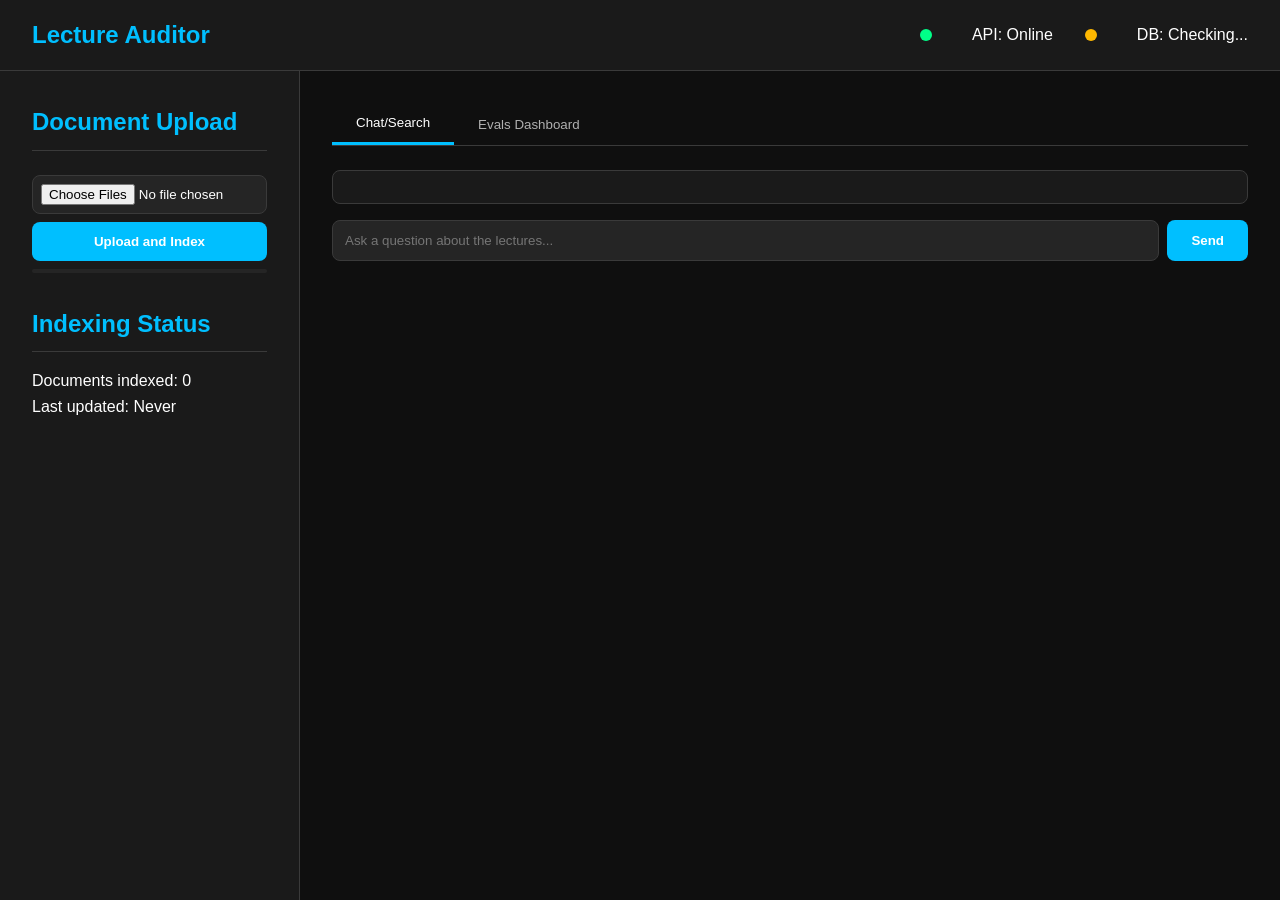
==== static/index.html @ d3f58f91 "Phase 1: Fix structure and imports, rename src to lecture_auditor, update imports, fix test patching" ====
<!DOCTYPE html>
<html lang="en">
<head>
    <meta charset="UTF-8">
    <meta name="viewport" content="width=device-width, initial-scale=1.0">
    <title>Lecture Auditor</title>
    <link rel="stylesheet" href="styles.css">
</head>
<body>
    <div class="container">
        <header>
            <h1>Lecture Auditor</h1>
            <div class="status-indicators">
                <span class="status dot" id="api-status"></span>
                <span class="status-text" id="api-status-text">API: Checking...</span>
                <span class="status dot" id="db-status"></span>
                <span class="status-text" id="db-status-text">DB: Checking...</span>
            </div>
        </header>

        <div class="main-content">
            <aside class="sidebar">
                <section class="upload-section">
                    <h2>Document Upload</h2>
                    <input type="file" id="pdf-upload" accept=".pdf" multiple>
                    <button id="upload-btn">Upload and Index</button>
                    <div id="upload-progress" class="progress"></div>
                </section>

                <section class="indexing-status">
                    <h2>Indexing Status</h2>
                    <div id="indexing-info">
                        <p>Documents indexed: <span id="doc-count">0</span></p>
                        <p>Last updated: <span id="last-updated">Never</span></p>
                    </div>
                </section>
            </aside>

            <section class="main-panel">
                <div class="tabs">
                    <button class="tab-btn active" data-tab="chat">Chat/Search</button>
                    <button class="tab-btn" data-tab="evals">Evals Dashboard</button>
                </div>

                <div class="tab-content" id="chat-tab">
                    <div class="chat-messages" id="chat-messages">
                        <!-- Messages will be appended here -->
                    </div>
                    <div class="chat-input">
                        <input type="text" id="chat-input" placeholder="Ask a question about the lectures...">
                        <button id="chat-send">Send</button>
                    </div>
                </div>

                <div class="tab-content" id="evals-tab" style="display: none;">
                    <h2>Evaluation Metrics Dashboard</h2>
                    <div id="evals-content">
                        <!-- Evals metrics will be loaded here -->
                        <p>Loading evaluation metrics...</p>
                    </div>
                </div>
            </section>
        </div>
    </div>

    <script src="app.js"></script>
</body>
</html>
---- static/styles.css ----
:root {
    --bg-primary: #0f0f0f;
    --bg-secondary: #1a1a1a;
    --bg-tertiary: #252525;
    --text-primary: #ffffff;
    --text-secondary: #b0b0b0;
    --accent: #00bfff;
    --accent-hover: #009acd;
    --border: #3a3a3a;
    --success: #00ff88;
    --warning: #ffb800;
    --error: #ff5555;
    --radius: 8px;
    --transition: 0.3s ease;
}

* {
    margin: 0;
    padding: 0;
    box-sizing: border-box;
}

body {
    font-family: 'Segoe UI', Tahoma, Geneva, Verdana, sans-serif;
    background-color: var(--bg-primary);
    color: var(--text-primary);
    line-height: 1.6;
}

.container {
    display: flex;
    flex-direction: column;
    height: 100vh;
}

header {
    background-color: var(--bg-secondary);
    padding: 1rem 2rem;
    display: flex;
    justify-content: space-between;
    align-items: center;
    border-bottom: 1px solid var(--border);
}

header h1 {
    font-size: 1.5rem;
    color: var(--accent);
}

.status-indicators {
    display: flex;
    gap: 2rem;
    align-items: center;
}

.status {
    width: 12px;
    height: 12px;
    border-radius: 50%;
    display: inline-block;
    margin-right: 0.5rem;
}

.status.dot.checking {
    background-color: var(--warning);
    animation: pulse 2s infinite;
}

.status.dot.online {
    background-color: var(--success);
}

.status.dot.offline {
    background-color: var(--error);
}

@keyframes pulse {
    0% { opacity: 0.6; }
    50% { opacity: 1; }
    100% { opacity: 0.6; }
}

.main-content {
    display: flex;
    flex: 1;
    overflow: hidden;
}

.sidebar {
    width: 300px;
    background-color: var(--bg-secondary);
    border-right: 1px solid var(--border);
    padding: 2rem;
    overflow-y: auto;
}

.sidebar h2 {
    color: var(--accent);
    margin-bottom: 1rem;
    padding-bottom: 0.5rem;
    border-bottom: 1px solid var(--border);
}

.upload-section, .indexing-status {
    margin-bottom: 2rem;
}

#pdf-upload {
    width: 100%;
    padding: 0.5rem;
    margin: 0.5rem 0;
    background-color: var(--bg-tertiary);
    border: 1px solid var(--border);
    border-radius: var(--radius);
    color: var(--text-primary);
}

#upload-btn {
    width: 100%;
    padding: 0.75rem;
    background-color: var(--accent);
    border: none;
    border-radius: var(--radius);
    color: var(--text-primary);
    font-weight: bold;
    cursor: pointer;
    transition: var(--transition);
}

#upload-btn:hover {
    background-color: var(--accent-hover);
}

.progress {
    height: 4px;
    background-color: var(--bg-tertiary);
    border-radius: 2px;
    overflow: hidden;
    margin-top: 0.5rem;
}

.progress div {
    height: 100%;
    background-color: var(--accent);
    width: 0%;
    transition: width 0.3s ease;
}

.main-panel {
    flex: 1;
    display: flex;
    flex-direction: column;
    padding: 2rem;
    overflow-y: auto;
}

.tabs {
    display: flex;
    margin-bottom: 1.5rem;
    border-bottom: 1px solid var(--border);
}

.tab-btn {
    padding: 0.75rem 1.5rem;
    background-color: transparent;
    border: none;
    color: var(--text-secondary);
    cursor: pointer;
    position: relative;
    transition: var(--transition);
}

.tab-btn.active {
    color: var(--text-primary);
    border-bottom: 3px solid var(--accent);
}

.tab-btn:hover:not(.active) {
    color: var(--text-primary);
}

.tab-content {
    flex: 1;
}

.chat-messages {
    flex: 1;
    overflow-y: auto;
    padding: 1rem 0;
    margin-bottom: 1rem;
    border: 1px solid var(--border);
    border-radius: var(--radius);
    background-color: var(--bg-secondary);
}

.message {
    margin-bottom: 1rem;
    max-width: 80%;
}

.message.user {
    align-self: flex-end;
    background-color: var(--accent);
    color: var(--text-primary);
    padding: 0.75rem 1rem;
    border-radius: var(--radius) var(--radius) 0 var(--radius);
}

.message.bot {
    align-self: flex-start;
    background-color: var(--bg-tertiary);
    color: var(--text-primary);
    padding: 0.75rem 1rem;
    border-radius: var(--radius) var(--radius) var(--radius) 0;
}

.message .citation {
    font-size: 0.85rem;
    opacity: 0.8;
    margin-top: 0.5rem;
}

.chat-input {
    display: flex;
    gap: 0.5rem;
}

#chat-input {
    flex: 1;
    padding: 0.75rem;
    background-color: var(--bg-tertiary);
    border: 1px solid var(--border);
    border-radius: var(--radius);
    color: var(--text-primary);
}

#chat-input:focus {
    outline: none;
    border-color: var(--accent);
}

#chat-send {
    padding: 0 1.5rem;
    background-color: var(--accent);
    border: none;
    border-radius: var(--radius);
    color: var(--text-primary);
    font-weight: bold;
    cursor: pointer;
    transition: var(--transition);
}

#chat-send:hover {
    background-color: var(--accent-hover);
}

/* Evals Dashboard Styles */
#evals-content {
    padding: 1rem;
}

.metrics-grid {
    display: grid;
    grid-template-columns: repeat(auto-fit, minmax(250px, 1fr));
    gap: 1.5rem;
    margin-top: 1.5rem;
}

.metric-card {
    background-color: var(--bg-secondary);
    border: 1px solid var(--border);
    border-radius: var(--radius);
    padding: 1.5rem;
}

.metric-card h3 {
    color: var(--accent);
    margin-bottom: 1rem;
    display: flex;
    align-items: center;
    gap: 0.5rem;
}

.metric-value {
    font-size: 2rem;
    font-weight: bold;
    margin: 1rem 0;
}

.metric-label {
    color: var(--text-secondary);
    font-size: 0.9rem;
}

@media (max-width: 768px) {
    .main-content {
        flex-direction: column;
    }

    .sidebar {
        width: 100%;
        height: auto;
        max-height: 300px;
        border-right: none;
        border-bottom: 1px solid var(--border);
    }

    .main-panel {
        height: calc(100% - 300px);
    }
}
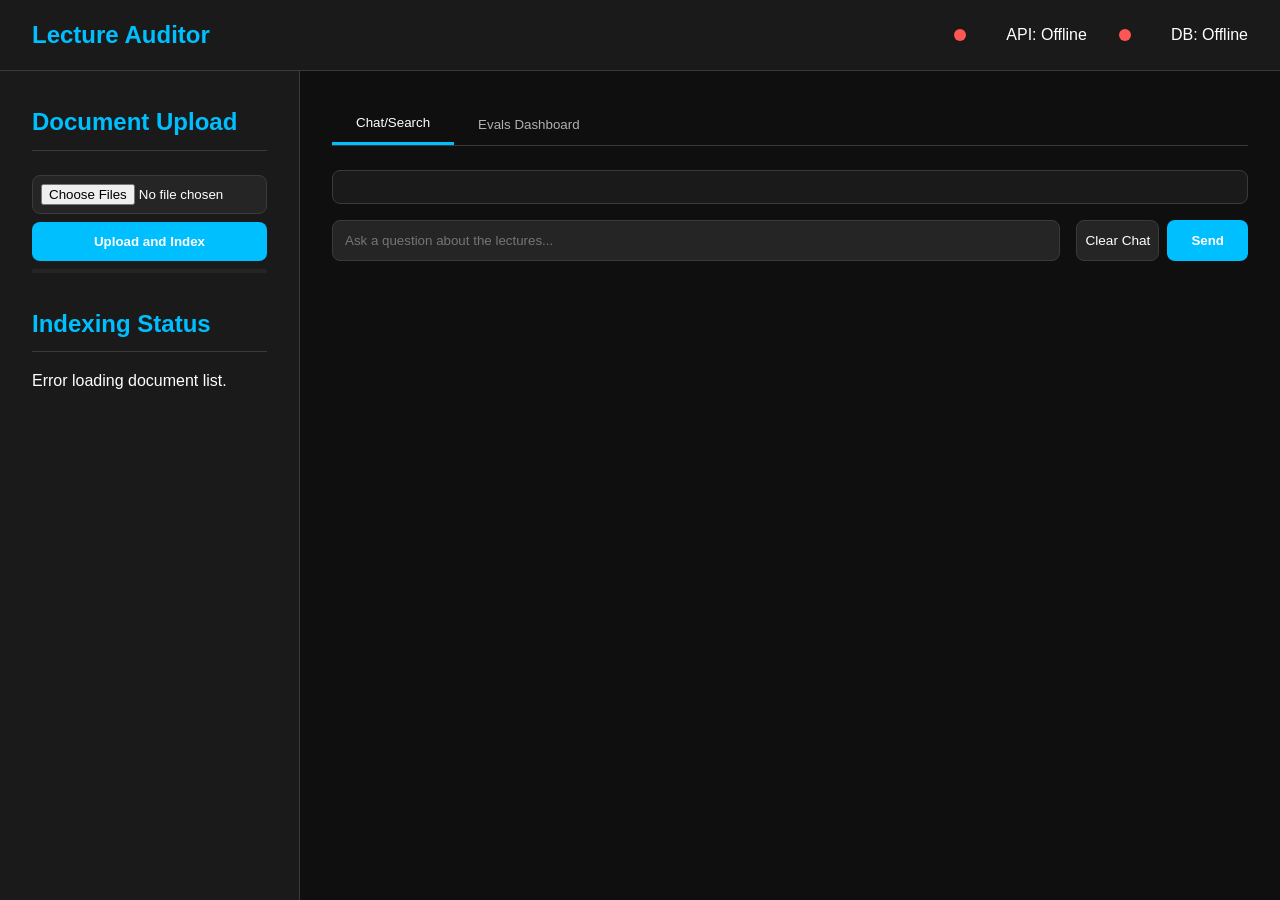
==== commit d3830fdd: "snapshot before moving to desktop" ====
--- a/static/index.html
+++ b/static/index.html
@@ -4,7 +4,7 @@
     <meta charset="UTF-8">
     <meta name="viewport" content="width=device-width, initial-scale=1.0">
     <title>Lecture Auditor</title>
-    <link rel="stylesheet" href="styles.css">
+    <link rel="stylesheet" href="/static/styles.css">
 </head>
 <body>
     <div class="container">
@@ -63,6 +63,6 @@
         </div>
     </div>
 
-    <script src="app.js"></script>
+    <script src="/static/app.js"></script>
 </body>
 </html>
--- a/static/styles.css
+++ b/static/styles.css
@@ -74,6 +74,12 @@
     background-color: var(--error);
 }
 
+@keyworks pulse {
+    0% { opacity: 0.6; }
+    50% { opacity: 1; }
+    100% { opacity: 0.6; }
+}
+
 @keyframes pulse {
     0% { opacity: 0.6; }
     50% { opacity: 1; }
@@ -254,44 +260,77 @@
     background-color: var(--accent-hover);
 }
 
-/* Evals Dashboard Styles */
-#evals-content {
-    padding: 1rem;
-}
-
-.metrics-grid {
-    display: grid;
-    grid-template-columns: repeat(auto-fit, minmax(250px, 1fr));
-    gap: 1.5rem;
-    margin-top: 1.5rem;
-}
-
-.metric-card {
-    background-color: var(--bg-secondary);
+/* Clear chat button */
+.clear-chat-btn {
+    padding: 0.25rem 0.5rem;
+    background-color: var(--bg-tertiary);
     border: 1px solid var(--border);
     border-radius: var(--radius);
-    padding: 1.5rem;
-}
-
-.metric-card h3 {
+    color: var(--text-primary);
+    font-size: 0.85rem;
+    cursor: pointer;
+    margin-left: 0.5rem;
+    transition: var(--transition);
+}
+
+.clear-chat-btn:hover {
+    background-color: var(--accent);
+    color: var(--text-primary);
+}
+
+/* Answer text and sources */
+.answer-text {
+    margin-bottom: 0.5rem;
+}
+
+.sources-list {
+    font-size: 0.85rem;
+    color: var(--text-secondary);
+    margin-top: 0.5rem;
+}
+
+.sources-list ul {
+    list-style-type: none;
+    padding: 0;
+}
+
+.sources-list li {
+    margin-bottom: 0.25rem;
+}
+
+/* Evals tab styles */
+#evals-content h3 {
     color: var(--accent);
     margin-bottom: 1rem;
-    display: flex;
-    align-items: center;
-    gap: 0.5rem;
-}
-
-.metric-value {
-    font-size: 2rem;
-    font-weight: bold;
-    margin: 1rem 0;
-}
-
-.metric-label {
-    color: var(--text-secondary);
-    font-size: 0.9rem;
-}
-
+}
+
+#evals-content table {
+    width: 100%;
+    border-collapse: collapse;
+    margin-top: 1rem;
+}
+
+#evals-content th,
+#evals-content td {
+    padding: 0.5rem;
+    text-align: left;
+    border-bottom: 1px solid var(--border);
+}
+
+#evals-content th {
+    background-color: var(--bg-secondary);
+}
+
+/* Tab content visibility */
+.tab-content {
+    display: none;
+}
+
+.tab-content.active {
+    display: block;
+}
+
+/* Responsive adjustments */
 @media (max-width: 768px) {
     .main-content {
         flex-direction: column;
